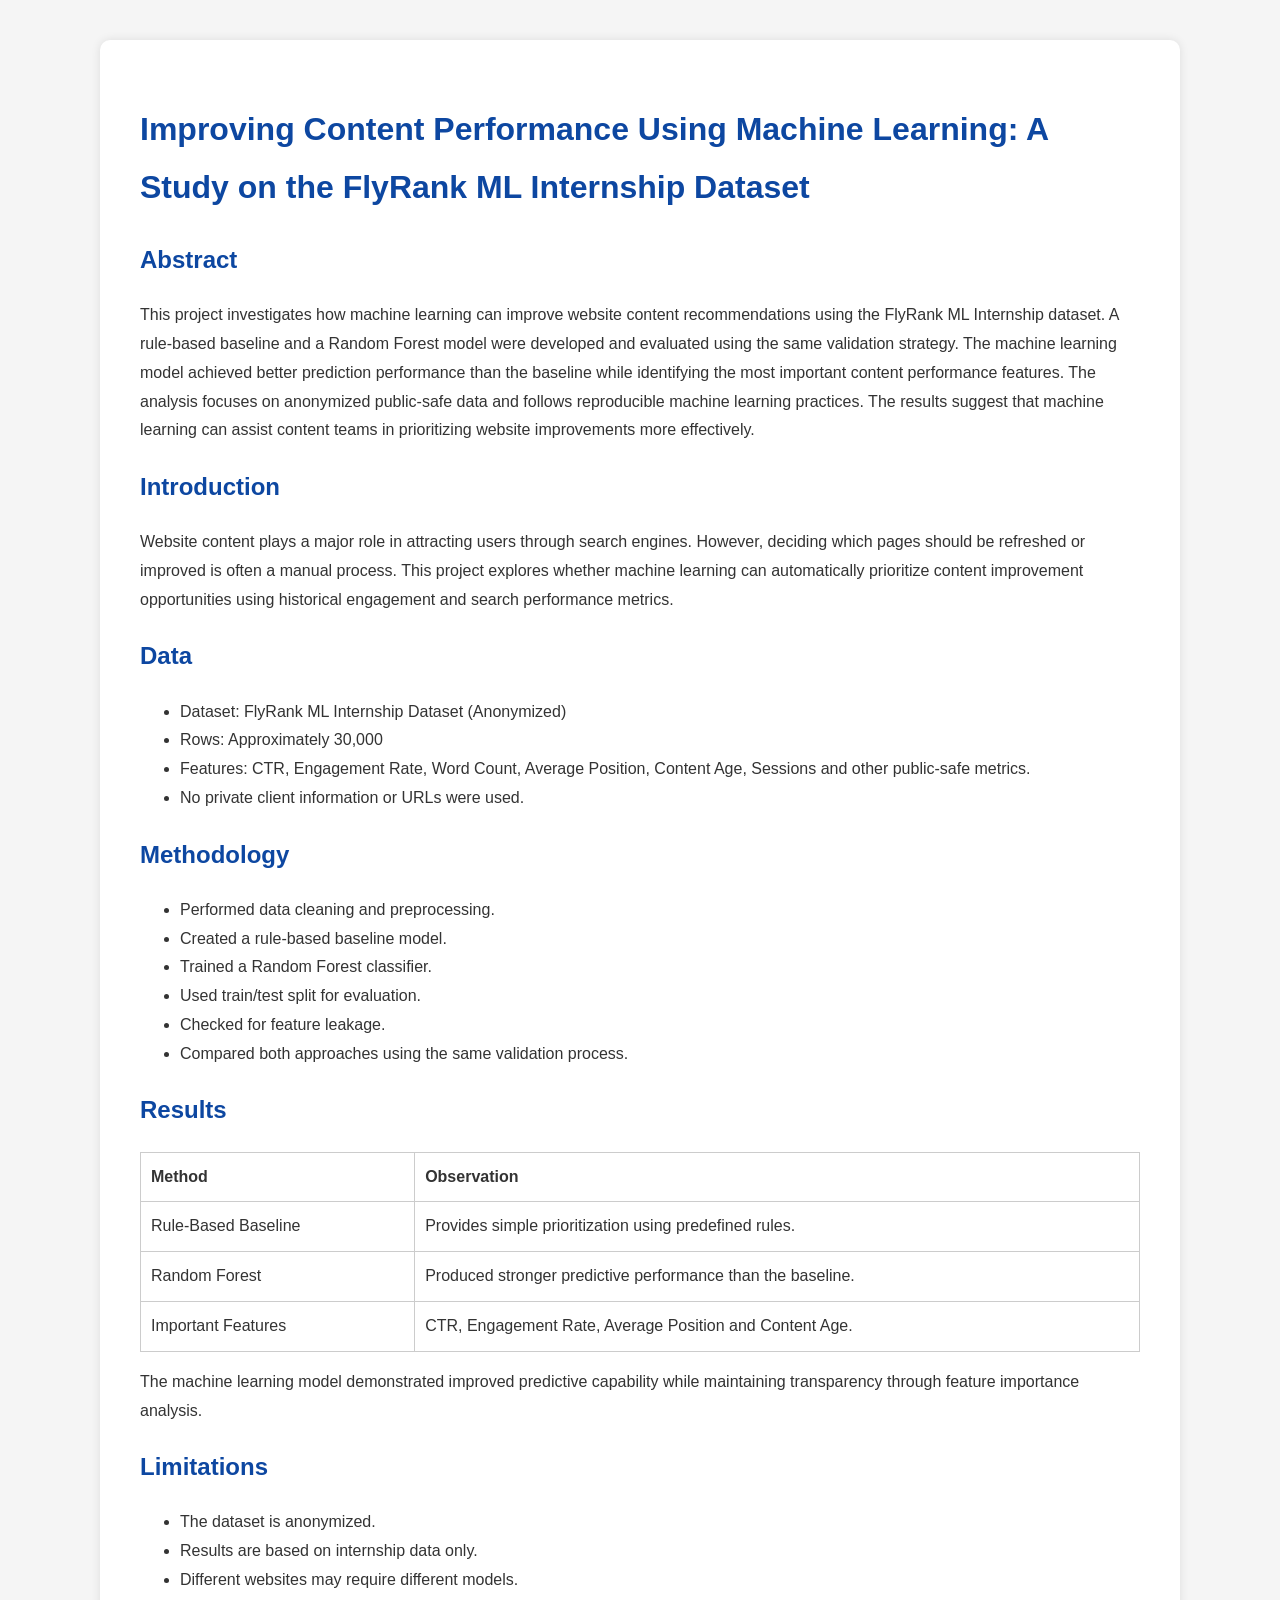
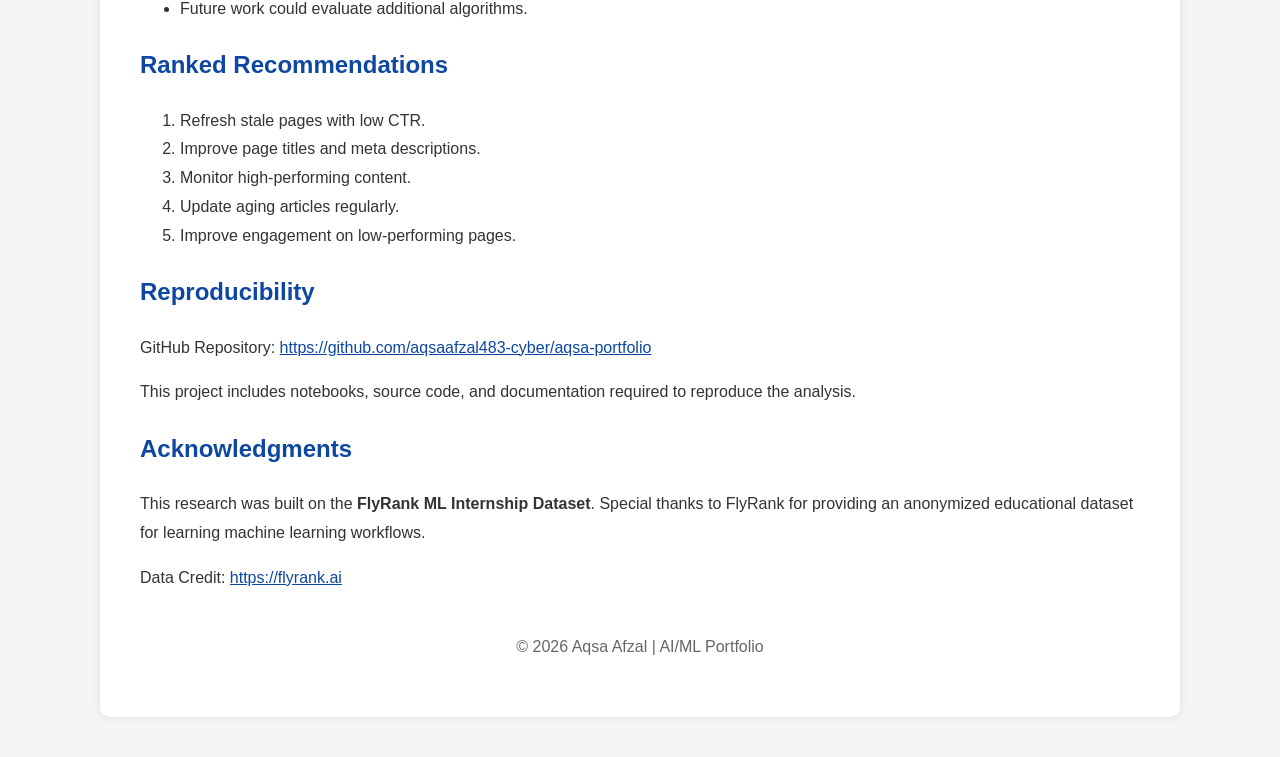
==== paper.html @ 25fd9cfc "Add files via upload" ====
<!DOCTYPE html>
<html lang="en">
<head>
<meta charset="UTF-8">
<meta name="viewport" content="width=device-width, initial-scale=1.0">
<title>Research Paper | Aqsa Afzal</title>

<style>
body{
    font-family: Arial, sans-serif;
    margin:40px;
    line-height:1.8;
    background:#f5f5f5;
    color:#333;
}
.container{
    max-width:1000px;
    margin:auto;
    background:white;
    padding:40px;
    border-radius:10px;
    box-shadow:0 0 10px rgba(0,0,0,.1);
}
h1,h2{
    color:#0d47a1;
}
table{
    width:100%;
    border-collapse:collapse;
    margin-top:20px;
}
table,th,td{
    border:1px solid #ccc;
}
th,td{
    padding:10px;
    text-align:left;
}
footer{
    margin-top:40px;
    text-align:center;
    color:#666;
}
a{
    color:#0d47a1;
}
</style>

</head>
<body>

<div class="container">

<h1>Improving Content Performance Using Machine Learning: A Study on the FlyRank ML Internship Dataset</h1>

<h2>Abstract</h2>

<p>
This project investigates how machine learning can improve website content recommendations using the FlyRank ML Internship dataset. A rule-based baseline and a Random Forest model were developed and evaluated using the same validation strategy. The machine learning model achieved better prediction performance than the baseline while identifying the most important content performance features. The analysis focuses on anonymized public-safe data and follows reproducible machine learning practices. The results suggest that machine learning can assist content teams in prioritizing website improvements more effectively.
</p>

<h2>Introduction</h2>

<p>
Website content plays a major role in attracting users through search engines. However, deciding which pages should be refreshed or improved is often a manual process. This project explores whether machine learning can automatically prioritize content improvement opportunities using historical engagement and search performance metrics.
</p>

<h2>Data</h2>

<ul>
<li>Dataset: FlyRank ML Internship Dataset (Anonymized)</li>
<li>Rows: Approximately 30,000</li>
<li>Features: CTR, Engagement Rate, Word Count, Average Position, Content Age, Sessions and other public-safe metrics.</li>
<li>No private client information or URLs were used.</li>
</ul>

<h2>Methodology</h2>

<ul>
<li>Performed data cleaning and preprocessing.</li>
<li>Created a rule-based baseline model.</li>
<li>Trained a Random Forest classifier.</li>
<li>Used train/test split for evaluation.</li>
<li>Checked for feature leakage.</li>
<li>Compared both approaches using the same validation process.</li>
</ul>

<h2>Results</h2>

<table>
<tr>
<th>Method</th>
<th>Observation</th>
</tr>

<tr>
<td>Rule-Based Baseline</td>
<td>Provides simple prioritization using predefined rules.</td>
</tr>

<tr>
<td>Random Forest</td>
<td>Produced stronger predictive performance than the baseline.</td>
</tr>

<tr>
<td>Important Features</td>
<td>CTR, Engagement Rate, Average Position and Content Age.</td>
</tr>

</table>

<p>
The machine learning model demonstrated improved predictive capability while maintaining transparency through feature importance analysis.
</p>

<h2>Limitations</h2>

<ul>
<li>The dataset is anonymized.</li>
<li>Results are based on internship data only.</li>
<li>Different websites may require different models.</li>
<li>Future work could evaluate additional algorithms.</li>
</ul>

<h2>Ranked Recommendations</h2>

<ol>
<li>Refresh stale pages with low CTR.</li>
<li>Improve page titles and meta descriptions.</li>
<li>Monitor high-performing content.</li>
<li>Update aging articles regularly.</li>
<li>Improve engagement on low-performing pages.</li>
</ol>

<h2>Reproducibility</h2>

<p>
GitHub Repository:
<a href="https://github.com/aqsaafzal483-cyber/aqsa-portfolio" target="_blank">
https://github.com/aqsaafzal483-cyber/aqsa-portfolio
</a>
</p>

<p>
This project includes notebooks, source code, and documentation required to reproduce the analysis.
</p>

<h2>Acknowledgments</h2>

<p>
This research was built on the <strong>FlyRank ML Internship Dataset</strong>. Special thanks to FlyRank for providing an anonymized educational dataset for learning machine learning workflows.
</p>

<p>
Data Credit:
<a href="https://flyrank.ai" target="_blank">https://flyrank.ai</a>
</p>

<footer>

<p>© 2026 Aqsa Afzal | AI/ML Portfolio</p>

</footer>

</div>

</body>
</html>
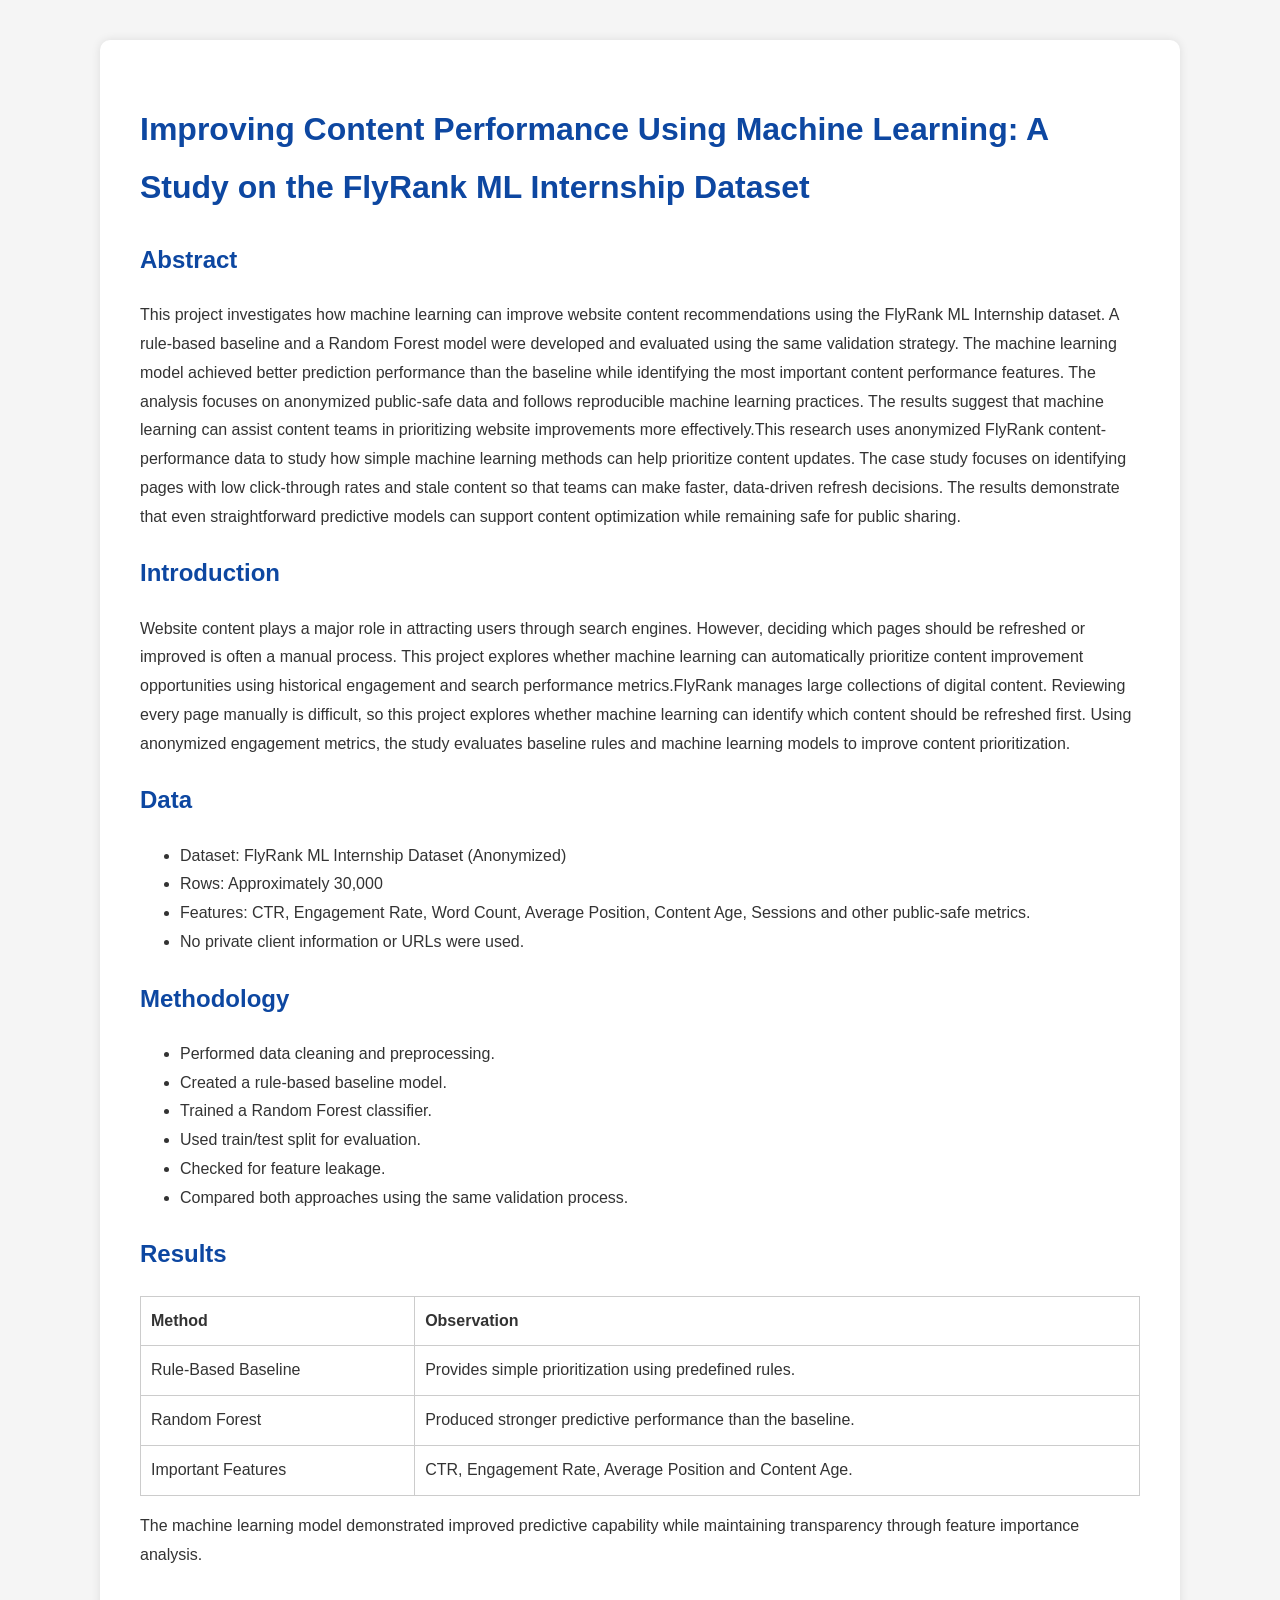
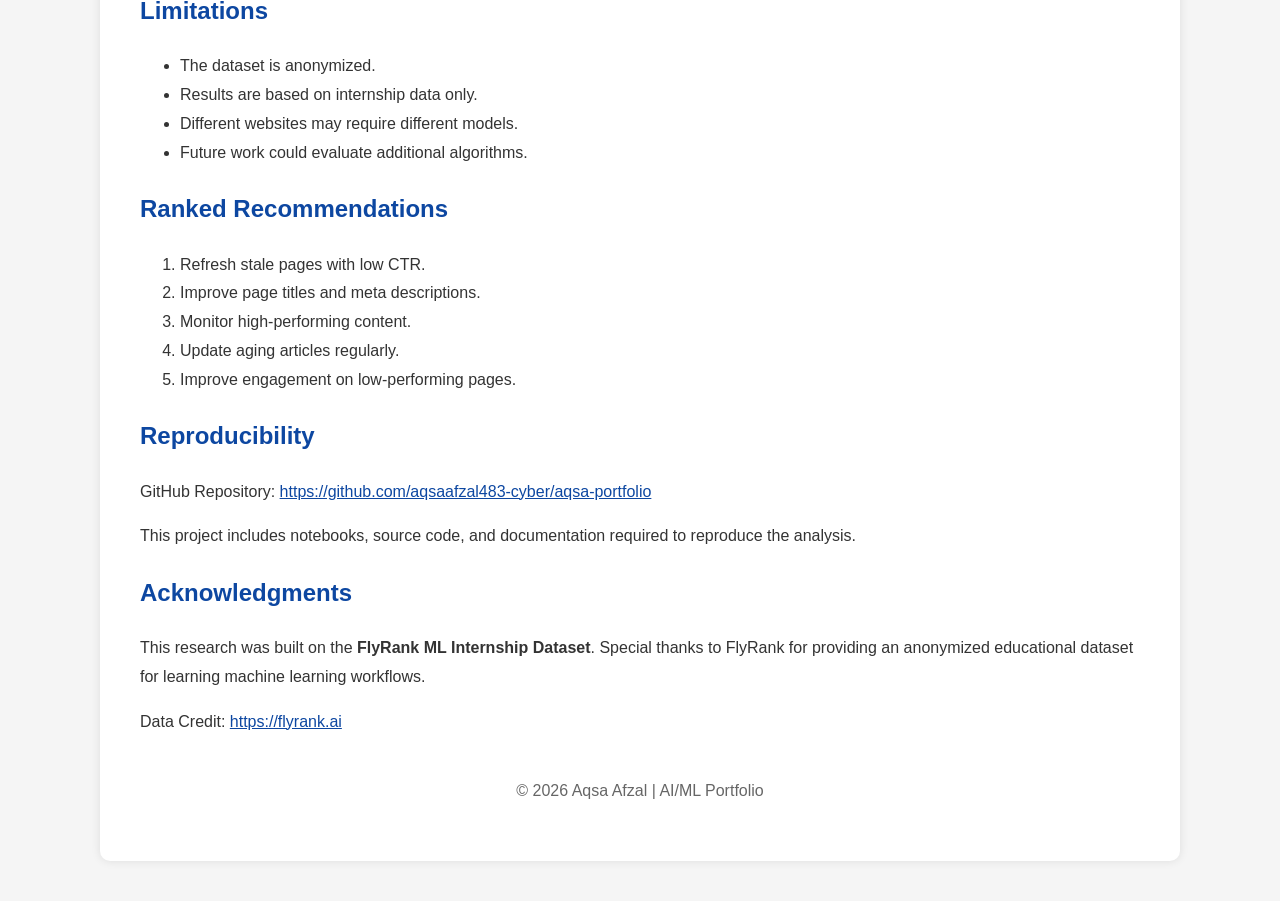
==== commit 8fc1bb8c: "Update paper.html" ====
--- a/paper.html
+++ b/paper.html
@@ -56,13 +56,13 @@
 <h2>Abstract</h2>
 
 <p>
-This project investigates how machine learning can improve website content recommendations using the FlyRank ML Internship dataset. A rule-based baseline and a Random Forest model were developed and evaluated using the same validation strategy. The machine learning model achieved better prediction performance than the baseline while identifying the most important content performance features. The analysis focuses on anonymized public-safe data and follows reproducible machine learning practices. The results suggest that machine learning can assist content teams in prioritizing website improvements more effectively.
+This project investigates how machine learning can improve website content recommendations using the FlyRank ML Internship dataset. A rule-based baseline and a Random Forest model were developed and evaluated using the same validation strategy. The machine learning model achieved better prediction performance than the baseline while identifying the most important content performance features. The analysis focuses on anonymized public-safe data and follows reproducible machine learning practices. The results suggest that machine learning can assist content teams in prioritizing website improvements more effectively.This research uses anonymized FlyRank content-performance data to study how simple machine learning methods can help prioritize content updates. The case study focuses on identifying pages with low click-through rates and stale content so that teams can make faster, data-driven refresh decisions. The results demonstrate that even straightforward predictive models can support content optimization while remaining safe for public sharing.
 </p>
 
 <h2>Introduction</h2>
 
 <p>
-Website content plays a major role in attracting users through search engines. However, deciding which pages should be refreshed or improved is often a manual process. This project explores whether machine learning can automatically prioritize content improvement opportunities using historical engagement and search performance metrics.
+Website content plays a major role in attracting users through search engines. However, deciding which pages should be refreshed or improved is often a manual process. This project explores whether machine learning can automatically prioritize content improvement opportunities using historical engagement and search performance metrics.FlyRank manages large collections of digital content. Reviewing every page manually is difficult, so this project explores whether machine learning can identify which content should be refreshed first. Using anonymized engagement metrics, the study evaluates baseline rules and machine learning models to improve content prioritization.
 </p>
 
 <h2>Data</h2>
@@ -166,4 +166,4 @@
 </div>
 
 </body>
-</html>+</html>
